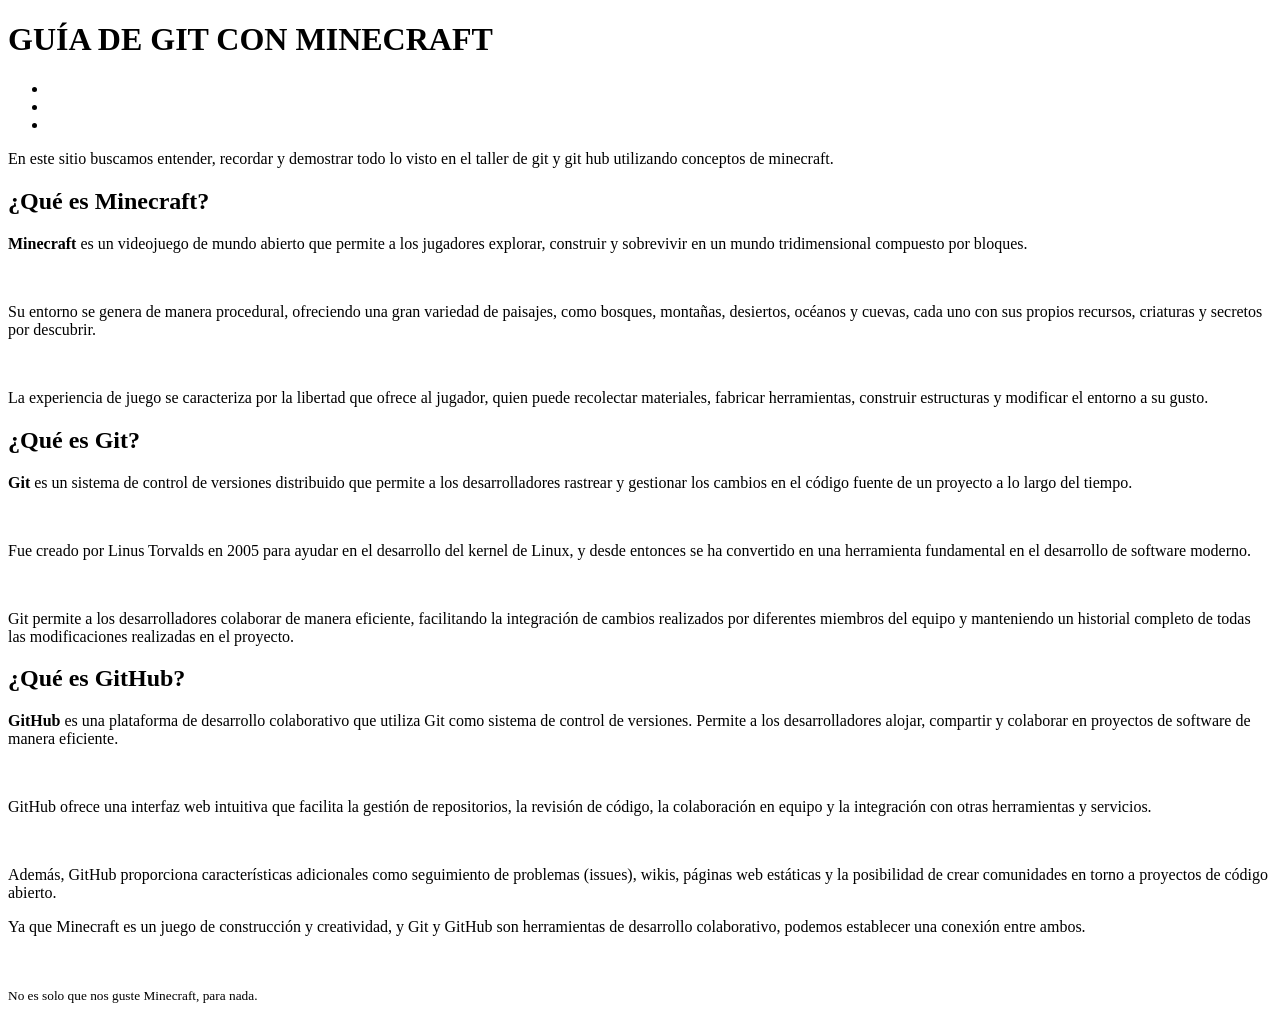
==== index.html @ ffbac620 "Add index.html" ====
<!DOCTYPE html>
<html lang="es">

    <head>
        <meta charset="UTF-8">
        <link rel="stylesheet" href="Estilos.css">
        <title> MINECRAFT </title>
    </head>

    <body>

        <header>

            <h1> GUÍA DE GIT CON MINECRAFT </h1>

            <nav>

                <ul>
                    
                    <li> <a href> </a> </li>
                    <li> <a href> </a> </li>
                    <li> <a href> </a> </li>

                </ul>

            </nav>

        </header>

        <main>

            <p> En este sitio buscamos entender, recordar y demostrar todo lo visto en el taller de 
                git y git hub utilizando conceptos de minecraft.</p>

            <section>
            <h2> ¿Qué es Minecraft? </h2>

            <p>
                <strong> Minecraft </strong> es un videojuego de mundo abierto que permite a los jugadores explorar,
                construir y sobrevivir en un mundo tridimensional compuesto por bloques.
            </p>
            <br>
            <p>
                Su entorno se genera de manera procedural, ofreciendo una gran variedad de paisajes, como bosques,
                montañas, desiertos, océanos y cuevas, cada uno con sus propios recursos, criaturas y secretos por descubrir.
            </p>
            <br>
            <p>
                La experiencia de juego se caracteriza por la libertad que ofrece al jugador, quien puede recolectar materiales,
                fabricar herramientas, construir estructuras y modificar el entorno a su gusto.
            </p>
            </section>

            <section>
                <h2> ¿Qué es Git? </h2>

                <p>
                    <strong> Git </strong> es un sistema de control de versiones distribuido que permite a los desarrolladores
                    rastrear y gestionar los cambios en el código fuente de un proyecto a lo largo del tiempo.
                </p>
                <br>
                <p>
                    Fue creado por Linus Torvalds en 2005 para ayudar en el desarrollo del kernel de Linux, y desde entonces se ha convertido
                    en una herramienta fundamental en el desarrollo de software moderno.
                </p>
                <br>
                <p>
                    Git permite a los desarrolladores colaborar de manera eficiente, facilitando la integración de cambios realizados por diferentes
                    miembros del equipo y manteniendo un historial completo de todas las modificaciones realizadas en el proyecto.
                </p>
            </section>

            <section>
                <h2> ¿Qué es GitHub? </h2>

                <p>
                    <strong> GitHub </strong> es una plataforma de desarrollo colaborativo que utiliza Git como sistema de control de versiones.
                    Permite a los desarrolladores alojar, compartir y colaborar en proyectos de software de manera eficiente.
                </p>
                <br>
                <p>
                    GitHub ofrece una interfaz web intuitiva que facilita la gestión de repositorios, la revisión de código, la colaboración en equipo
                    y la integración con otras herramientas y servicios.
                </p>
                <br>
                <p>
                    Además, GitHub proporciona características adicionales como seguimiento de problemas (issues), wikis, páginas web estáticas
                    y la posibilidad de crear comunidades en torno a proyectos de código abierto.
                </p>

            </section>

        </main>

        <footer>
            <p>
                Ya que Minecraft es un juego de construcción y creatividad, y Git y GitHub son herramientas de desarrollo colaborativo, podemos establecer una conexión entre ambos.
            </p>
            <br>
            <p> <small> No es solo que nos guste Minecraft, para nada. </small> </p>
            </footer>

    </body>

</html>
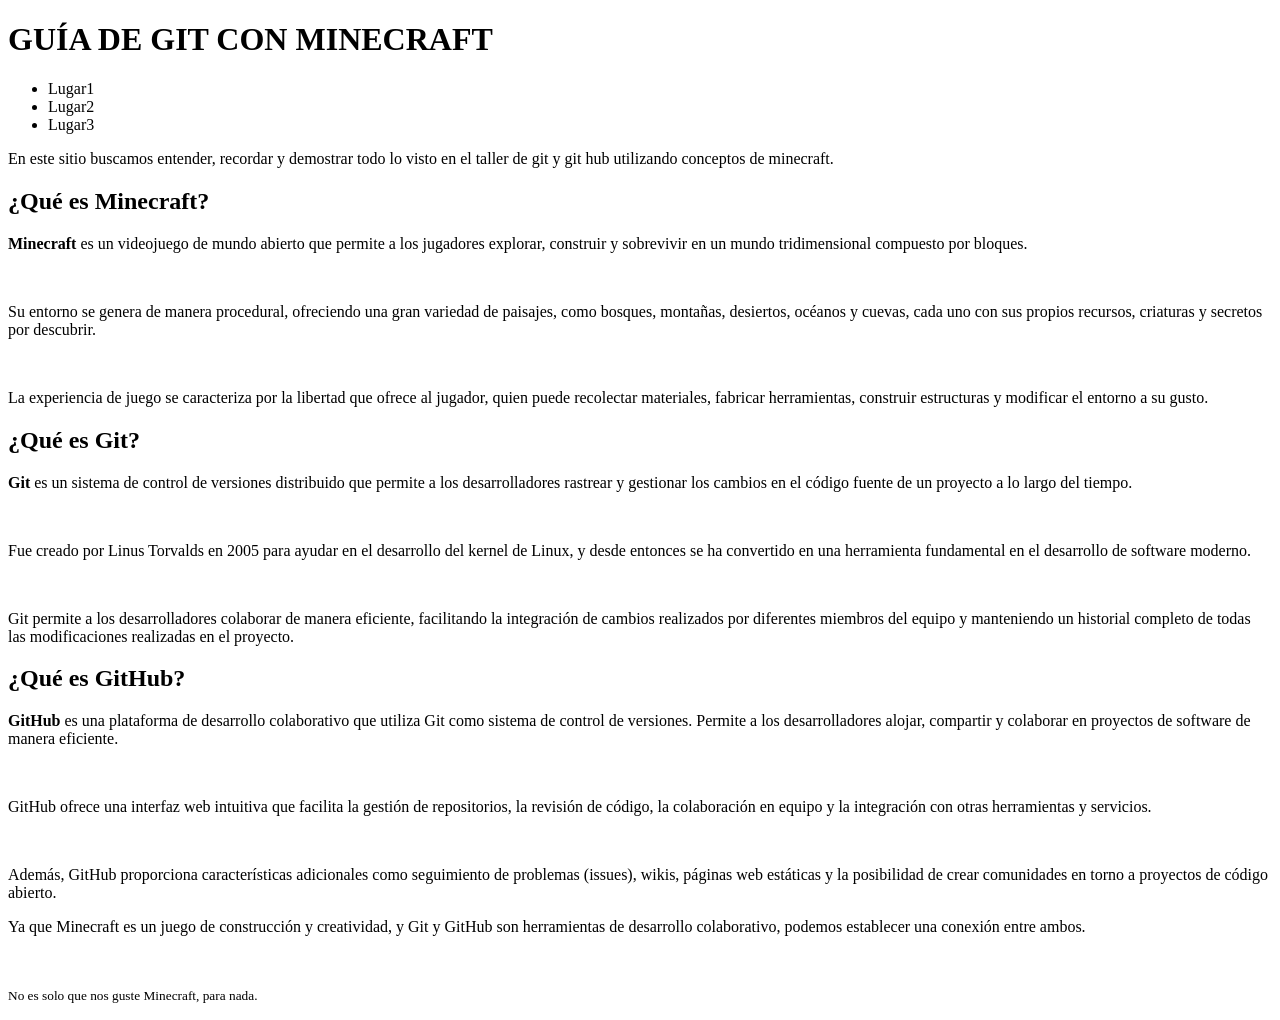
==== commit 3b4ea67c: "Explicacion de githug. Comandos" ====
--- a/index.html
+++ b/index.html
@@ -17,9 +17,9 @@
 
                 <ul>
                     
-                    <li> <a href> </a> </li>
-                    <li> <a href> </a> </li>
-                    <li> <a href> </a> </li>
+                    <li> <a href=""> </a>Lugar1 </li>
+                    <li> <a href=""> </a>Lugar2 </li>
+                    <li> <a href=""> </a>Lugar3 </li>
 
                 </ul>
 
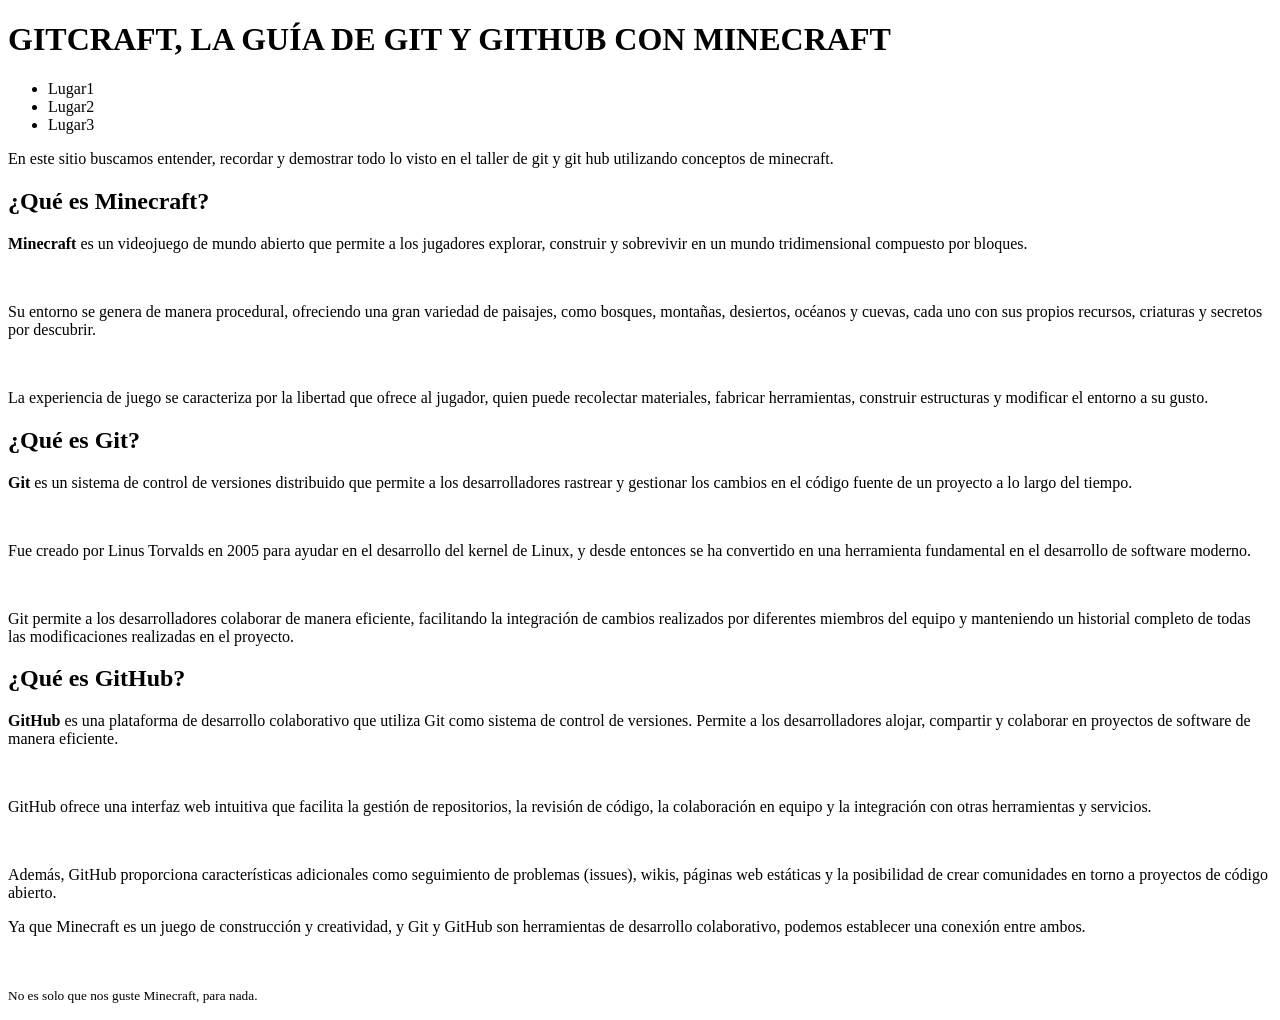
==== commit abf8bb80: "agregado de como crear un repo en github" ====
--- a/index.html
+++ b/index.html
@@ -4,14 +4,14 @@
     <head>
         <meta charset="UTF-8">
         <link rel="stylesheet" href="Estilos.css">
-        <title> MINECRAFT </title>
+        <title> GITCRAFT </title>
     </head>
 
     <body>
 
         <header>
 
-            <h1> GUÍA DE GIT CON MINECRAFT </h1>
+            <h1> GITCRAFT, LA GUÍA DE GIT Y GITHUB CON MINECRAFT </h1>
 
             <nav>
 
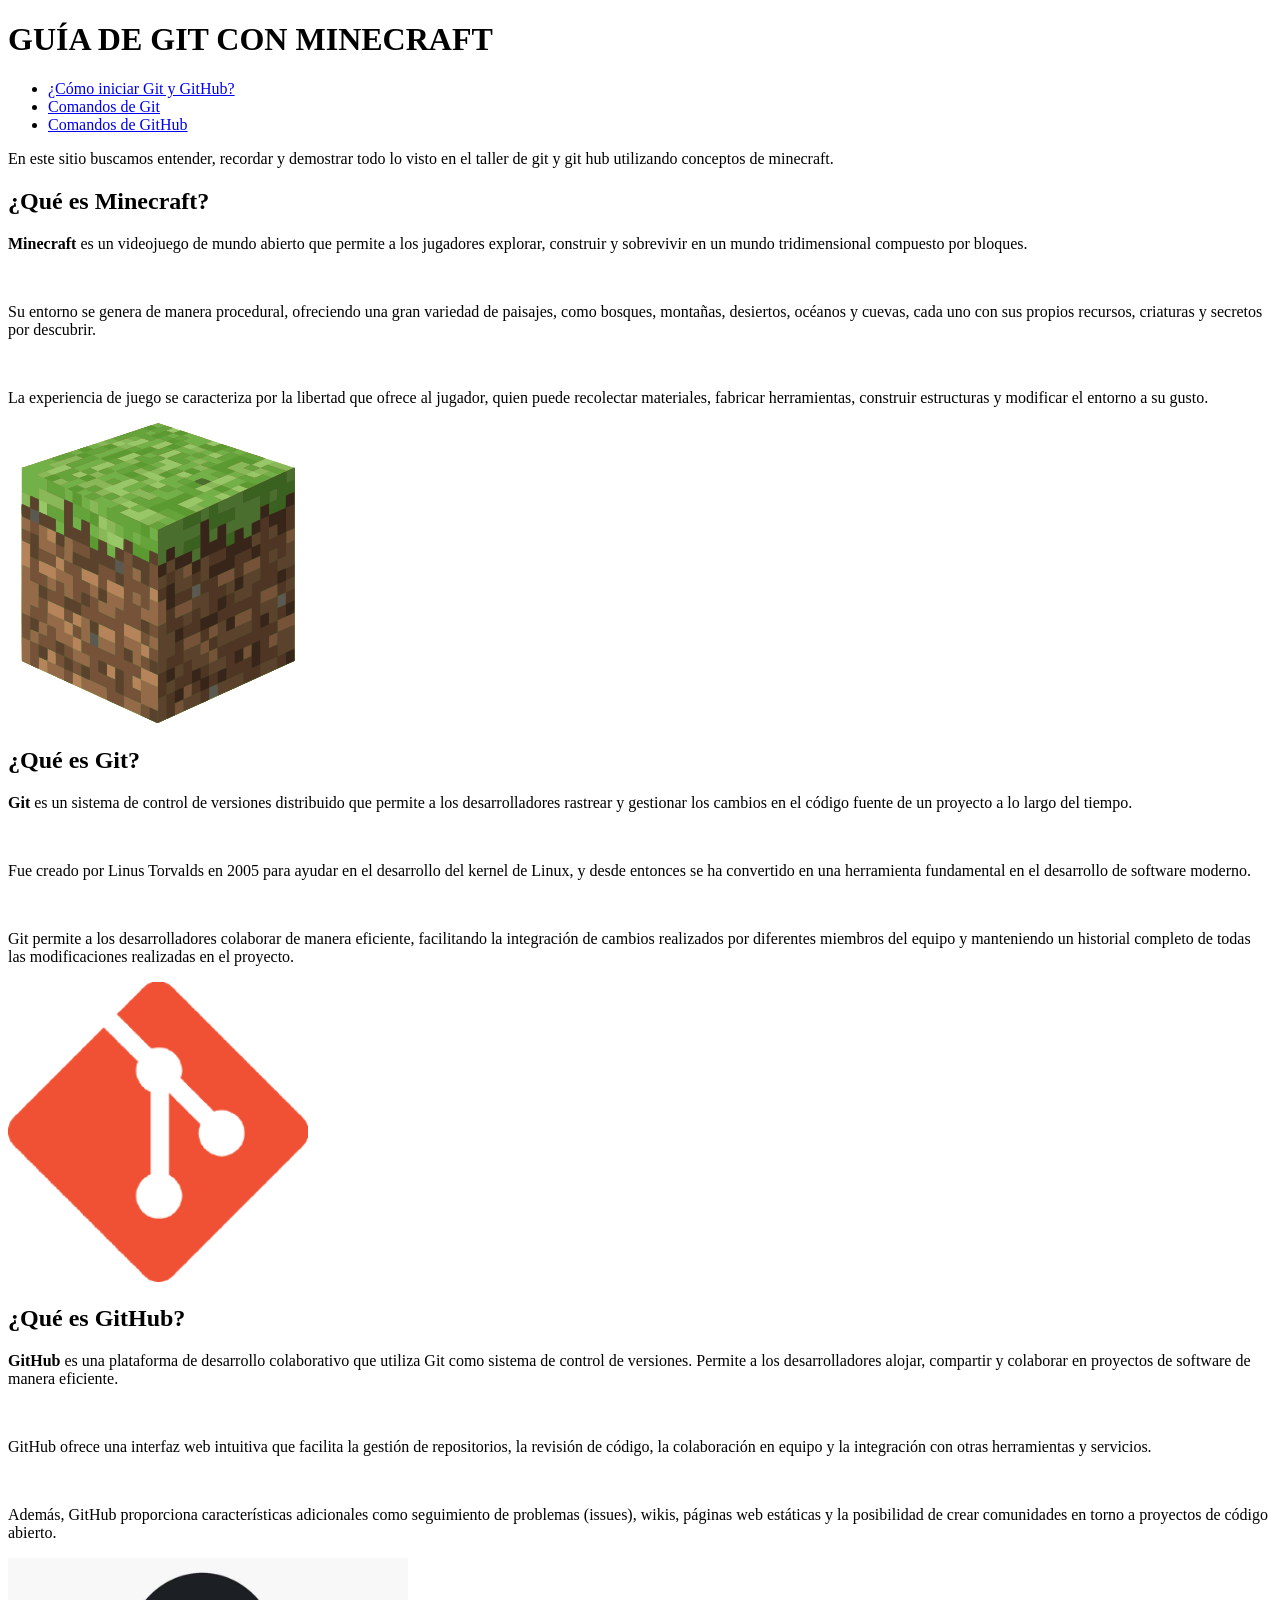
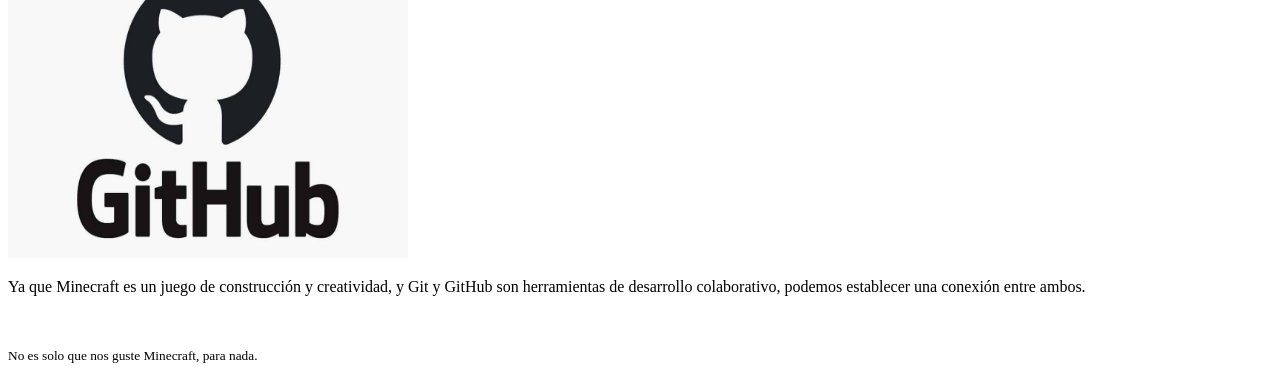
==== commit f5b85cac: "Add GitConMinecraft.html" ====
--- a/index.html
+++ b/index.html
@@ -4,22 +4,22 @@
     <head>
         <meta charset="UTF-8">
         <link rel="stylesheet" href="Estilos.css">
-        <title> GITCRAFT </title>
+        <title> MINECRAFT </title>
     </head>
 
     <body>
 
         <header>
 
-            <h1> GITCRAFT, LA GUÍA DE GIT Y GITHUB CON MINECRAFT </h1>
+            <h1> GUÍA DE GIT CON MINECRAFT </h1>
 
             <nav>
 
                 <ul>
                     
-                    <li> <a href=""> </a>Lugar1 </li>
-                    <li> <a href=""> </a>Lugar2 </li>
-                    <li> <a href=""> </a>Lugar3 </li>
+                    <li> <a href="Inicio.html"> ¿Cómo iniciar Git y GitHub? </a> </li>
+                    <li> <a href="GitConMinecraft.html"> Comandos de Git </a> </li>
+                    <li> <a href="GithubConMinecraft.html"> Comandos de GitHub </a> </li>
 
                 </ul>
 
@@ -30,7 +30,8 @@
         <main>
 
             <p> En este sitio buscamos entender, recordar y demostrar todo lo visto en el taller de 
-                git y git hub utilizando conceptos de minecraft.</p>
+                git y git hub utilizando conceptos de minecraft.
+            </p>
 
             <section>
             <h2> ¿Qué es Minecraft? </h2>
@@ -49,6 +50,8 @@
                 La experiencia de juego se caracteriza por la libertad que ofrece al jugador, quien puede recolectar materiales,
                 fabricar herramientas, construir estructuras y modificar el entorno a su gusto.
             </p>
+
+            <img src="img/minecraft.svg" alt="Logo de Minecraft" width="300" height="300">
             </section>
 
             <section>
@@ -68,6 +71,8 @@
                     Git permite a los desarrolladores colaborar de manera eficiente, facilitando la integración de cambios realizados por diferentes
                     miembros del equipo y manteniendo un historial completo de todas las modificaciones realizadas en el proyecto.
                 </p>
+
+                <img src="img/git.png" alt="Logo de Git" width="300" height="300">
             </section>
 
             <section>
@@ -88,6 +93,7 @@
                     y la posibilidad de crear comunidades en torno a proyectos de código abierto.
                 </p>
 
+                <img src="img/github.jpg" alt="Logo de GitHub" width="400" height="300">
             </section>
 
         </main>
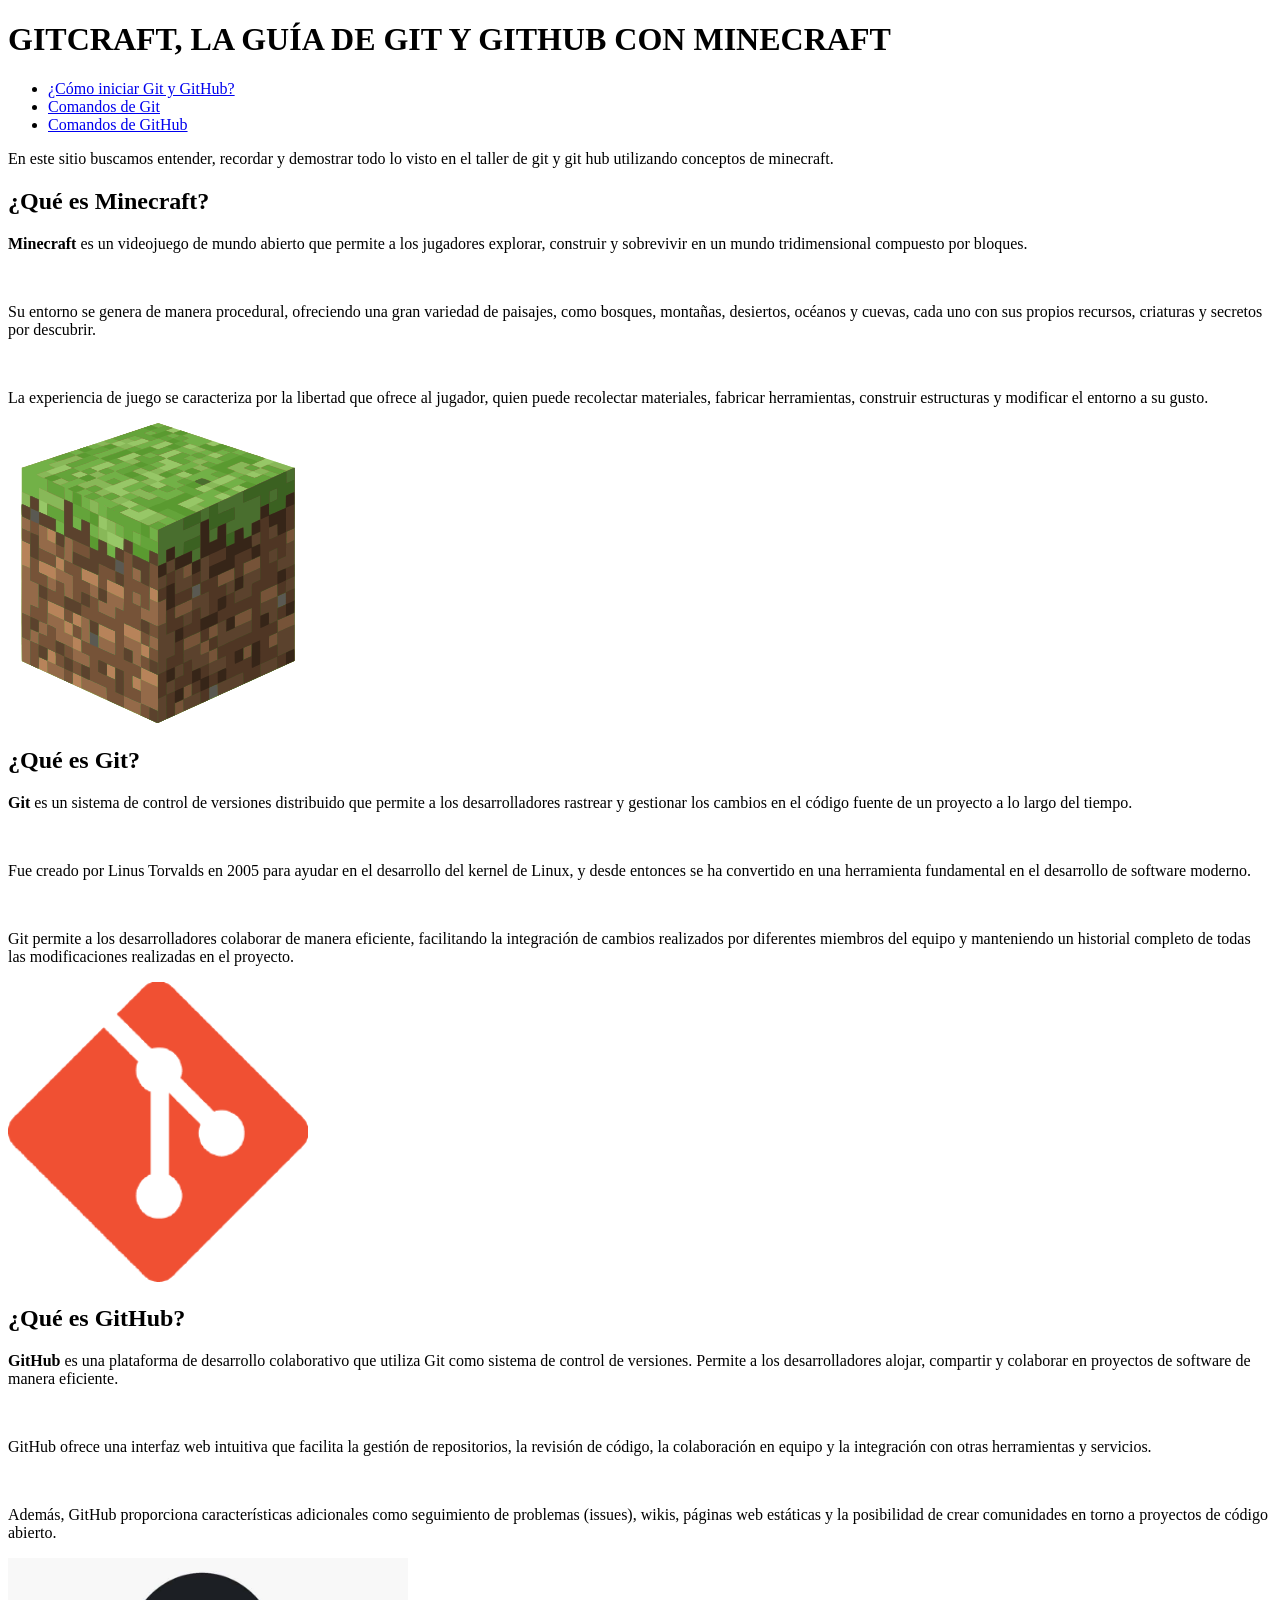
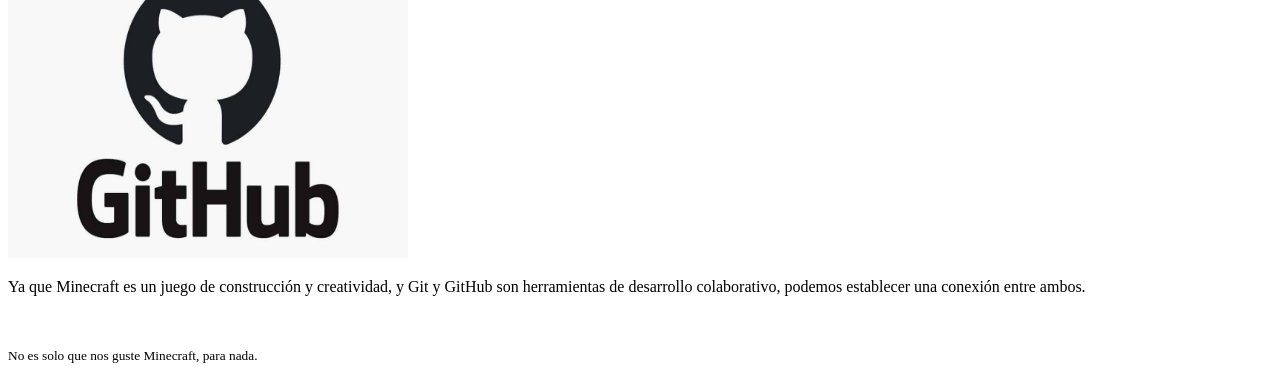
==== commit 4767a793: "Merge branch 'main' into GitCode" ====
--- a/index.html
+++ b/index.html
@@ -4,14 +4,14 @@
     <head>
         <meta charset="UTF-8">
         <link rel="stylesheet" href="Estilos.css">
-        <title> MINECRAFT </title>
+        <title> GITCRAFT </title>
     </head>
 
     <body>
 
         <header>
 
-            <h1> GUÍA DE GIT CON MINECRAFT </h1>
+            <h1> GITCRAFT, LA GUÍA DE GIT Y GITHUB CON MINECRAFT </h1>
 
             <nav>
 
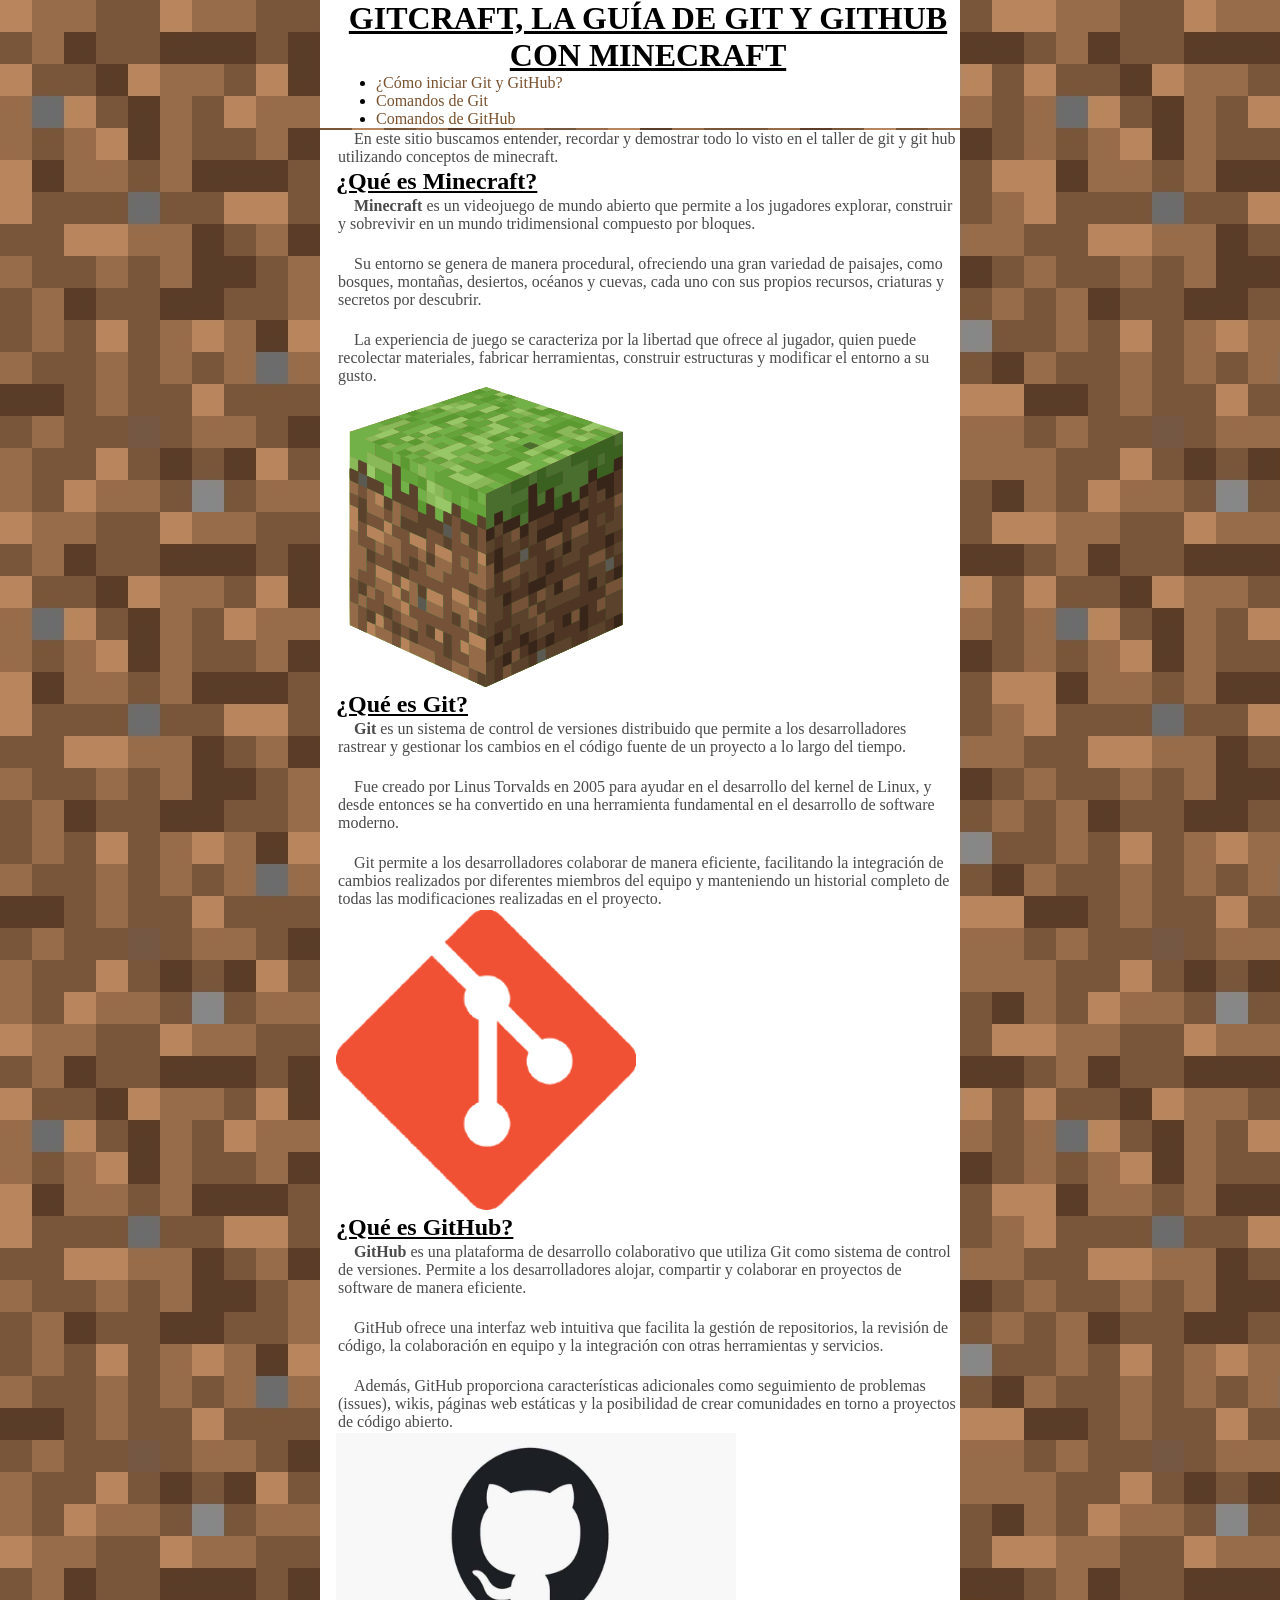
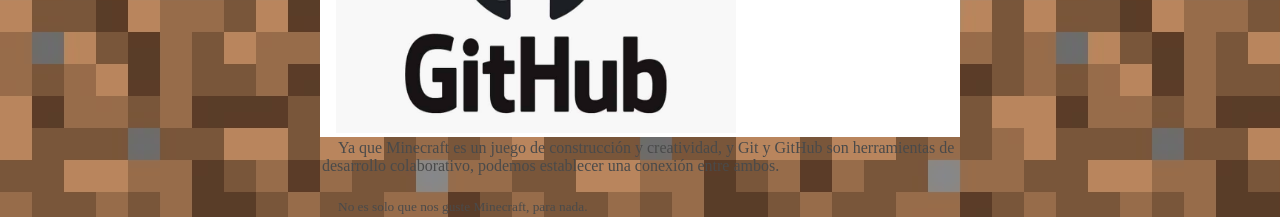
==== commit 29fb132e: "Add imgs" ====
--- a/index.html
+++ b/index.html
@@ -19,7 +19,7 @@
                     
                     <li> <a href="Inicio.html"> ¿Cómo iniciar Git y GitHub? </a> </li>
                     <li> <a href="GitConMinecraft.html"> Comandos de Git </a> </li>
-                    <li> <a href="GithubConMinecraft.html"> Comandos de GitHub </a> </li>
+                    <li> <a href="GIthubConMaincra.html"> Comandos de GitHub </a> </li>
 
                 </ul>
 
--- a/Estilos.css
+++ b/Estilos.css
@@ -0,0 +1,60 @@
+:root{
+    --verde: #5B8731;
+    --marron: #7A5230 ;
+    --gris: #4A4A4A;
+    --celeste: #56e0ff;
+}
+
+* {
+    padding: 0% auto;
+    margin: 0% auto;
+    box-sizing: border-box;
+}
+
+a{
+    color: var(--marron);
+    text-decoration: none;
+    
+}
+
+a:hover{
+    color: var(--verde);
+}
+
+p{
+    color: var(--gris);
+}
+
+body{
+    background-image: url(./img/tierra.png);
+    box-sizing: border-box;
+    max-width: 50%;
+}
+
+header{
+    background-color: white;
+    padding-left: 1rem;
+}
+
+main{
+    background-color: white;
+    padding-left: 1rem;
+}
+
+aside{
+    background-color: white;
+    padding-left: 1rem;
+}
+
+h1, h2, h3{
+    text-decoration-line:underline ;
+}
+
+h1{
+    text-align: center;
+}
+
+p{
+    margin: 2px;
+    text-indent: 1rem;
+}
